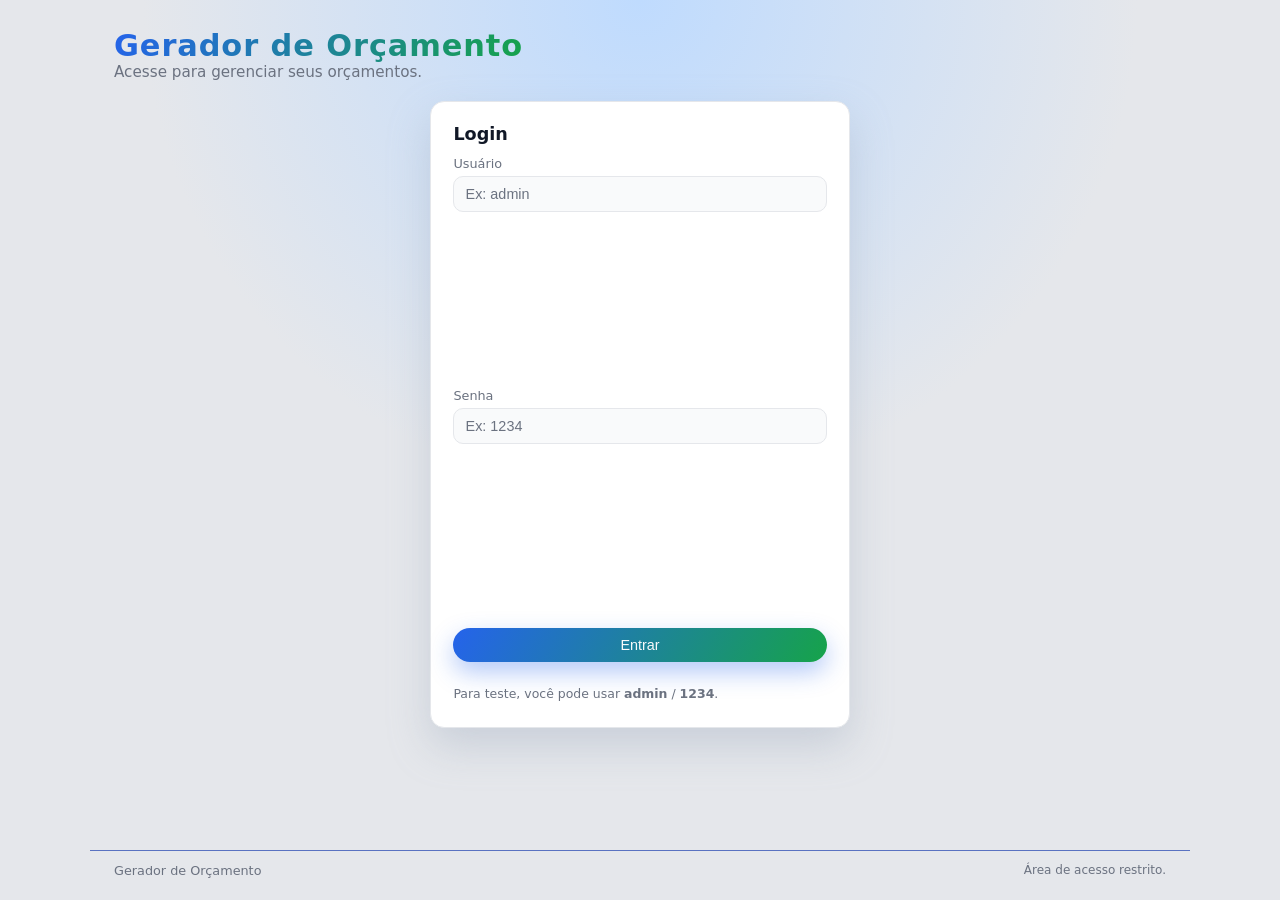
==== login.html @ 03bdd890 "V1.1" ====
<!DOCTYPE html>
<html lang="pt-BR">
<head>
  <meta charset="UTF-8" />
  <meta name="viewport" content="width=device-width, initial-scale=1.0" />
  <title>Login - Gerador de Orçamento</title>
  <link rel="stylesheet" href="style.css" />
</head>
<body>
  <header class="header">
    <div class="container header__content">
      <div>
        <h1 class="logo">Gerador de Orçamento</h1>
        <p class="subtitle">Acesse para gerenciar seus orçamentos.</p>
      </div>
    </div>
  </header>

  <main class="main container">
    <section class="card" style="max-width: 420px; margin: 0 auto;">
      <h2 class="card__title">Login</h2>
      <form id="login-form" class="form">
        <div class="form__group">
          <label for="login-user">Usuário</label>
          <input type="text" id="login-user" name="user" placeholder="Ex: admin" required />
        </div>
        <div class="form__group">
          <label for="login-password">Senha</label>
          <input type="password" id="login-password" name="password" placeholder="Ex: 1234" required />
        </div>
        <button type="submit" class="btn btn--primary" style="margin-top: 0.5rem;">
          Entrar
        </button>
        <p class="history__hint" style="margin-top: 0.75rem;">
          Para teste, você pode usar <strong>admin</strong> / <strong>1234</strong>.
        </p>
      </form>
    </section>
  </main>

  <footer class="footer">
    <div class="container footer__content">
      <span>Gerador de Orçamento</span>
      <span class="footer__small">Área de acesso restrito.</span>
    </div>
  </footer>

  <script src="login.js"></script>
</body>
</html>
---- style.css ----
*,
*::before,
*::after {
  box-sizing: border-box;
}

:root {
  --bg: #f5f7fb;
  --bg-soft: #edf2ff;
  --card: #ffffff;
  --primary: #2563eb;
  --primary-soft: rgba(37, 99, 235, 0.1);
  --accent: #16a34a;
  --text: #111827;
  --text-soft: #6b7280;
  --border: #e5e7eb;
  --danger: #ef4444;
  --radius-lg: 14px;
  --radius-md: 10px;
  --shadow-soft: 0 20px 45px rgba(15, 23, 42, 0.8);
}

html,
body {
  margin: 0;
  padding: 0;
  font-family: system-ui, -apple-system, BlinkMacSystemFont, "Segoe UI", sans-serif;
  background: radial-gradient(circle at top, #bfdbfe 0, #e5e7eb 45%, #e5e7eb 100%);
  color: var(--text);
  min-height: 100vh;
}

body {
  display: flex;
  flex-direction: column;
}

.container {
  width: 100%;
  max-width: 1100px;
  margin: 0 auto;
  padding: 0 1.5rem;
}

.header {
  padding: 1.75rem 0 1.25rem;
}

.header__content {
  display: flex;
  flex-direction: row;
  justify-content: space-between;
  align-items: center;
  gap: 1rem;
}

.logo {
  margin: 0;
  font-size: 1.9rem;
  letter-spacing: 0.03em;
  background: linear-gradient(120deg, #2563eb, #16a34a);
  -webkit-background-clip: text;
  background-clip: text;
  color: transparent;
}

.subtitle {
  margin: 0;
  color: var(--text-soft);
  font-size: 0.95rem;
}

.main {
  flex: 1;
  display: flex;
  flex-direction: column;
  gap: 1.5rem;
  padding-bottom: 2rem;
}

.card {
  background: var(--card);
  border-radius: var(--radius-lg);
  border: 1px solid var(--border);
  box-shadow: 0 18px 40px rgba(148, 163, 184, 0.35);
  padding: 1.4rem 1.4rem 1.2rem;
}

.card--result {
  border-style: dashed;
  border-color: rgba(148, 163, 184, 0.5);
}

.card__title {
  margin: 0 0 0.75rem;
  font-size: 1.1rem;
  font-weight: 600;
  display: flex;
  align-items: center;
  gap: 0.4rem;
}

.card__title--spaced {
  margin-top: 1.25rem;
}

.form {
  display: flex;
  flex-direction: column;
  gap: 0.75rem;
}

.form__row {
  display: flex;
  flex-wrap: wrap;
  gap: 0.9rem;
}

.form__group {
  flex: 1 1 220px;
  display: flex;
  flex-direction: column;
  gap: 0.3rem;
}

.form__group label {
  font-size: 0.8rem;
  color: var(--text-soft);
}

.form__group input {
  padding: 0.55rem 0.7rem;
  border-radius: var(--radius-md);
  border: 1px solid var(--border);
  background: #f9fafb;
  color: var(--text);
  font-size: 0.9rem;
  outline: none;
  transition: border-color 0.15s ease, box-shadow 0.15s ease, background 0.15s ease;
}

.form__group input::placeholder {
  color: #6b7280;
}

.form__group input:focus {
  border-color: var(--primary);
  box-shadow: 0 0 0 1px rgba(56, 189, 248, 0.3);
  background: rgba(15, 23, 42, 1);
}

.services {
  display: flex;
  flex-direction: column;
  gap: 0.6rem;
  margin-top: 0.35rem;
}

.service-row {
  display: flex;
  flex-wrap: wrap;
  gap: 0.6rem;
  padding: 0.7rem;
  border-radius: var(--radius-md);
  background: #f9fafb;
  border: 1px solid var(--border);
}

.service-row__field {
  display: flex;
  flex-direction: column;
  gap: 0.25rem;
  flex: 1 1 180px;
}

.service-row__field--small {
  max-width: 110px;
}

.service-row__field label {
  font-size: 0.78rem;
  color: var(--text-soft);
}

.service-row__field input {
  padding: 0.45rem 0.6rem;
  border-radius: 0.55rem;
  border: 1px solid var(--border);
  background: #ffffff;
  color: var(--text);
  font-size: 0.88rem;
}

.service-row__field input[type="number"] {
  text-align: right;
}

.service-row__actions {
  display: flex;
  flex-direction: column;
  justify-content: flex-end;
}

.btn {
  border-radius: 999px;
  border: none;
  cursor: pointer;
  font-size: 0.9rem;
  font-weight: 500;
  padding: 0.55rem 1.2rem;
  display: inline-flex;
  align-items: center;
  justify-content: center;
  gap: 0.35rem;
  transition: background 0.15s ease, box-shadow 0.15s ease, transform 0.08s ease, opacity 0.15s ease;
  white-space: nowrap;
}

.btn--primary {
  background: linear-gradient(120deg, #2563eb, #16a34a);
  color: #f9fafb;
  box-shadow: 0 10px 24px rgba(37, 99, 235, 0.35);
}

.btn--primary:hover {
  transform: translateY(-1px);
  box-shadow: 0 14px 32px rgba(37, 99, 235, 0.4);
}

.btn--secondary {
  background: var(--primary-soft);
  color: #1d4ed8;
  border: 1px solid rgba(37, 99, 235, 0.4);
  margin-top: 0.5rem;
  align-self: flex-start;
}

.btn--secondary:hover {
  background: rgba(37, 99, 235, 0.16);
}

.btn--icon {
  padding-inline: 0.65rem;
  padding-block: 0.4rem;
  background: #fef2f2;
  color: #b91c1c;
  border-radius: 999px;
  border: 1px solid rgba(248, 113, 113, 0.7);
}

.btn--icon:hover {
  background: rgba(248, 113, 113, 0.15);
}

.btn--light {
  background: #ffffff;
  color: #1f2937;
  border: 1px solid var(--border);
  box-shadow: 0 6px 16px rgba(148, 163, 184, 0.25);
}

.btn--light:hover {
  background: #f9fafb;
}

.btn--ghost {
  background: transparent;
  color: #6b7280;
  border: 1px solid transparent;
  padding-inline: 0.9rem;
}

.btn--ghost:hover {
  border-color: var(--border);
  background: rgba(148, 163, 184, 0.12);
}

.btn--small {
  padding: 0.45rem 0.9rem;
  font-size: 0.8rem;
}

.btn:active {
  transform: translateY(0);
  box-shadow: none;
}

.total {
  margin-top: 1rem;
  padding-top: 0.75rem;
  border-top: 1px solid rgba(31, 41, 55, 0.85);
  display: flex;
  flex-wrap: wrap;
  align-items: center;
  gap: 0.75rem;
  justify-content: space-between;
}

.total__info {
  display: flex;
  flex-direction: column;
  gap: 0.15rem;
}

.total__label {
  font-size: 0.8rem;
  color: var(--text-soft);
}

.total__value {
  font-size: 1.25rem;
  color: var(--accent);
}

.total__actions {
  display: flex;
  gap: 0.5rem;
  flex-wrap: wrap;
}

.footer {
  padding: 1rem 0 1.4rem;
  font-size: 0.8rem;
  color: var(--text-soft);
}

.footer__content {
  display: flex;
  justify-content: space-between;
  align-items: center;
  gap: 0.5rem;
  border-top: 1px solid rgba(30, 64, 175, 0.7);
  padding-top: 0.75rem;
}

.footer__small {
  font-size: 0.75rem;
}

.result__header {
  display: flex;
  flex-wrap: wrap;
  justify-content: space-between;
  gap: 0.75rem;
  margin-bottom: 0.8rem;
}

.result__label {
  margin: 0;
  font-size: 0.78rem;
  color: var(--text-soft);
}

.result__value {
  margin: 0.1rem 0 0;
  font-size: 0.9rem;
}

.result__value--strong {
  font-weight: 600;
}

.result__subtitle {
  margin: 0 0 0.4rem;
  font-size: 0.95rem;
}

.result__table {
  width: 100%;
  border-collapse: collapse;
  border-radius: var(--radius-md);
  overflow: hidden;
  background: #ffffff;
  border: 1px solid var(--border);
}

.result__table th,
.result__table td {
  padding: 0.6rem 0.7rem;
  font-size: 0.8rem;
}

.result__table thead {
  background: #eff6ff;
}

.result__table tbody tr:nth-child(odd) {
  background: #ffffff;
}

.result__table tbody tr:nth-child(even) {
  background: #f9fafb;
}

.align-right {
  text-align: right;
}

.result__footer {
  margin-top: 0.9rem;
  padding-top: 0.7rem;
  border-top: 1px solid rgba(31, 41, 55, 0.85);
  display: flex;
  justify-content: space-between;
  align-items: center;
}

.result__total-label {
  font-size: 0.9rem;
  color: var(--text-soft);
}

.result__total-value {
  font-size: 1.2rem;
  color: var(--accent);
}

.result__footer-left {
  display: flex;
  flex-direction: column;
  gap: 0.25rem;
}

.history {
  margin-top: 1.2rem;
  padding-top: 0.9rem;
  border-top: 1px solid var(--border);
}

.history__title {
  margin: 0 0 0.25rem;
  font-size: 0.92rem;
}

.history__hint {
  margin: 0 0 0.45rem;
  font-size: 0.78rem;
  color: var(--text-soft);
}

.history__list {
  list-style: none;
  padding: 0;
  margin: 0;
  display: flex;
  flex-direction: column;
  gap: 0.35rem;
  max-height: 220px;
  overflow-y: auto;
}

.history__item {
  display: flex;
  justify-content: space-between;
  align-items: center;
  gap: 0.5rem;
  padding: 0.45rem 0.6rem;
  border-radius: 999px;
  background: #f3f4f6;
  font-size: 0.78rem;
}

.history__item-main {
  display: flex;
  flex-direction: column;
}

.history__client {
  font-weight: 500;
}

.history__meta {
  color: var(--text-soft);
  font-size: 0.74rem;
}

.history__buttons {
  display: flex;
  gap: 0.35rem;
}

.history__btn {
  border-radius: 999px;
  border: 1px solid var(--border);
  background: #ffffff;
  padding: 0.25rem 0.5rem;
  cursor: pointer;
  font-size: 0.72rem;
  color: #374151;
}

.history__btn:hover {
  background: #eef2ff;
}

@media print {
  @page {
    size: A4;
    margin: 15mm;
  }

  body {
    background: #ffffff;
  }

  .header,
  .footer,
  .main > .card:first-of-type,
  #add-service,
  .btn {
    display: none !important;
  }

  .main {
    padding: 0;
  }

  .card--result {
    box-shadow: none;
    border: none;
  }

  .history__buttons .history__btn {
    display: none !important;
  }
}

@media (min-width: 900px) {
  .main {
    flex-direction: row;
    align-items: flex-start;
  }

  .card {
    flex: 1;
  }

  .card--result {
    max-width: 430px;
  }
}

@media (max-width: 480px) {
  .card {
    padding: 1.1rem 1rem;
  }

  .header__content {
    text-align: left;
  }

  .logo {
    font-size: 1.6rem;
  }

  .footer__content {
    flex-direction: column;
    align-items: flex-start;
  }
}
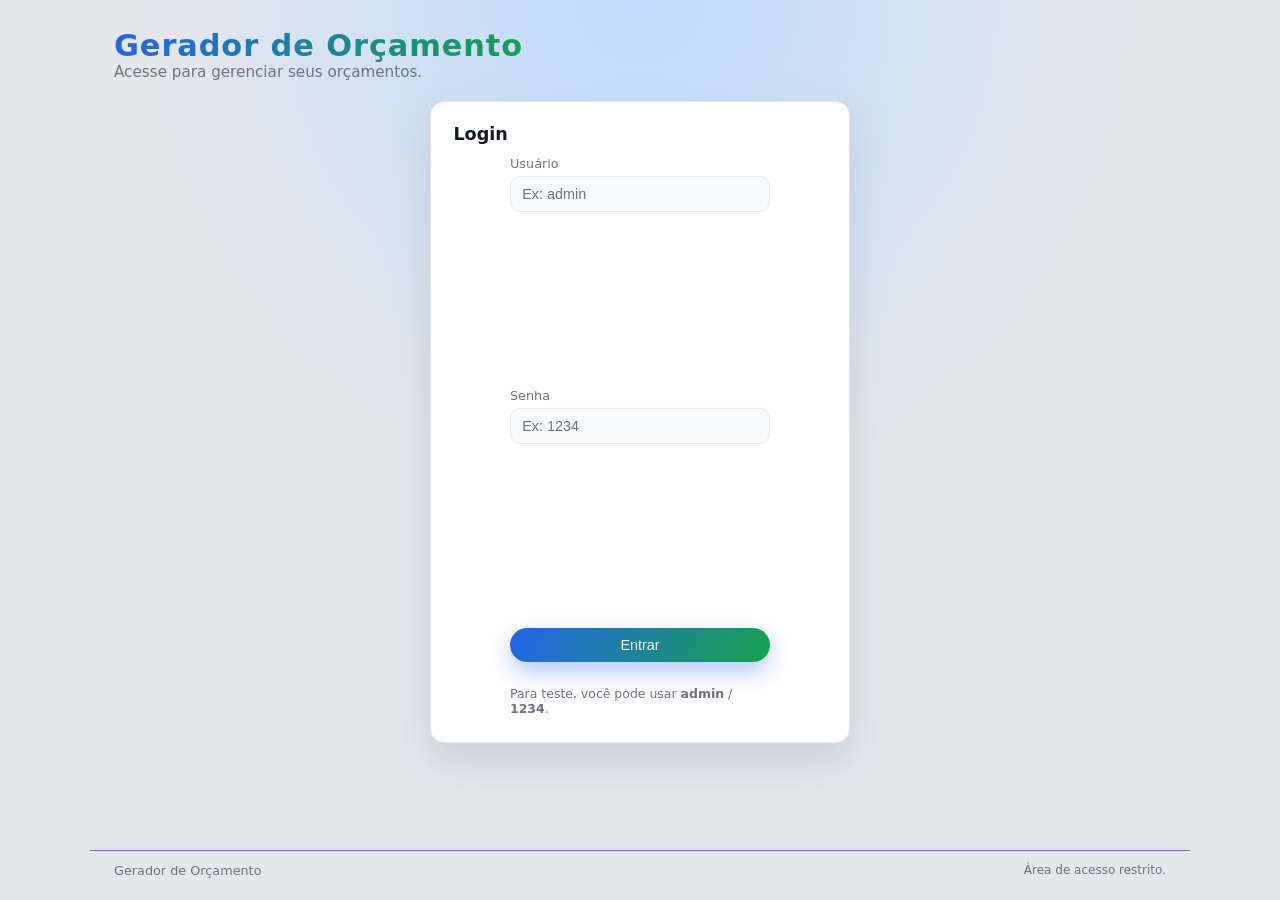
==== commit f218650e: "v1.3" ====
--- a/login.html
+++ b/login.html
@@ -19,7 +19,7 @@
   <main class="main container">
     <section class="card" style="max-width: 420px; margin: 0 auto;">
       <h2 class="card__title">Login</h2>
-      <form id="login-form" class="form">
+      <form id="login-form" class="form login-form">
         <div class="form__group">
           <label for="login-user">Usuário</label>
           <input type="text" id="login-user" name="user" placeholder="Ex: admin" required />
--- a/style.css
+++ b/style.css
@@ -146,7 +146,15 @@
 .form__group input:focus {
   border-color: var(--primary);
   box-shadow: 0 0 0 1px rgba(56, 189, 248, 0.3);
-  background: rgba(15, 23, 42, 1);
+  background: #ffffff;
+  color: #111827;
+}
+
+.service-row__field input:focus {
+  border-color: var(--primary);
+  box-shadow: 0 0 0 1px rgba(56, 189, 248, 0.25);
+  background: #ffffff;
+  color: #111827;
 }
 
 .services {
@@ -318,6 +326,15 @@
   flex-wrap: wrap;
 }
 
+.hidden-file-input {
+  display: none;
+}
+
+.login-form {
+  max-width: 260px;
+  margin: 0 auto;
+}
+
 .footer {
   padding: 1rem 0 1.4rem;
   font-size: 0.8rem;
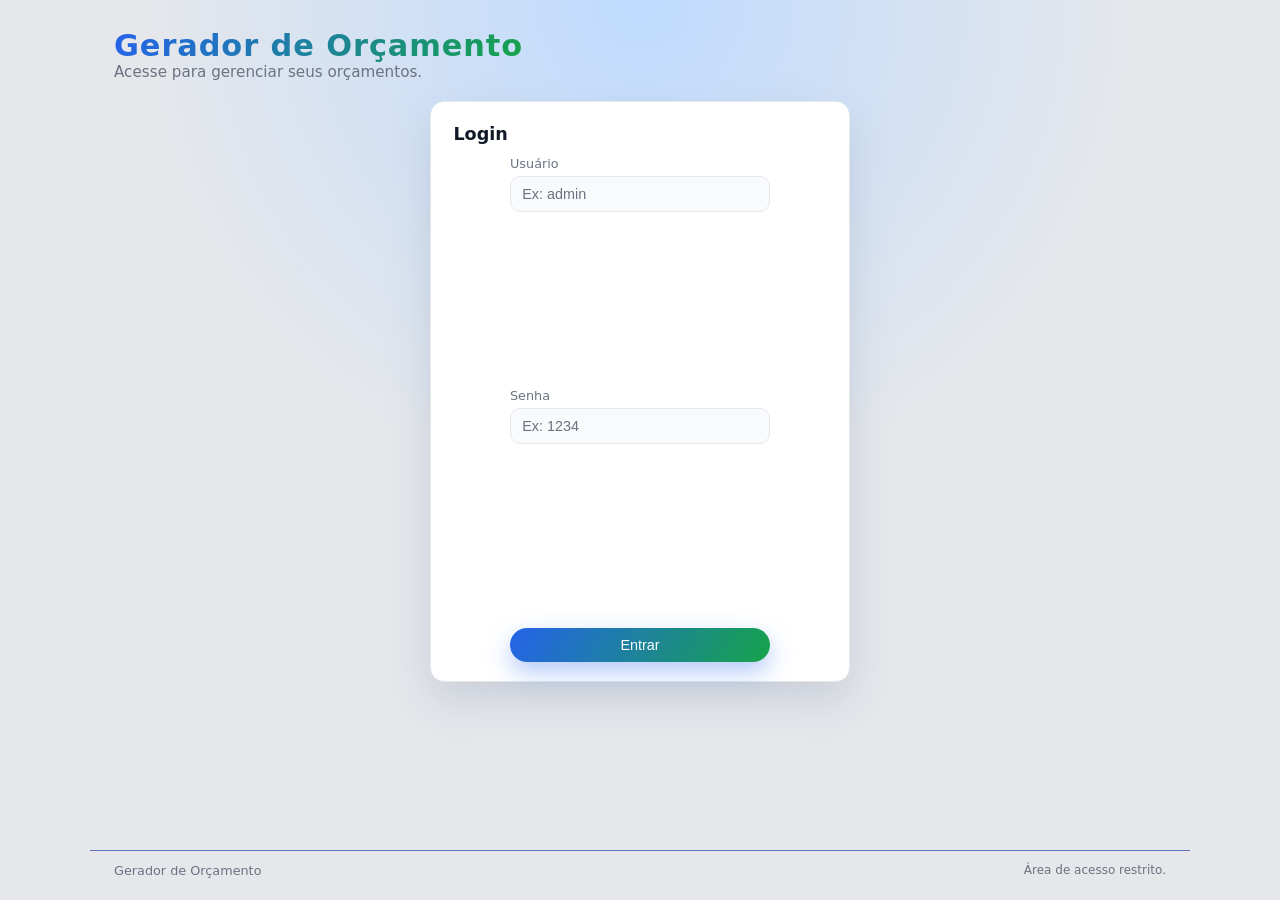
==== commit 0c9d4344: "v1.4" ====
--- a/login.html
+++ b/login.html
@@ -31,9 +31,6 @@
         <button type="submit" class="btn btn--primary" style="margin-top: 0.5rem;">
           Entrar
         </button>
-        <p class="history__hint" style="margin-top: 0.75rem;">
-          Para teste, você pode usar <strong>admin</strong> / <strong>1234</strong>.
-        </p>
       </form>
     </section>
   </main>
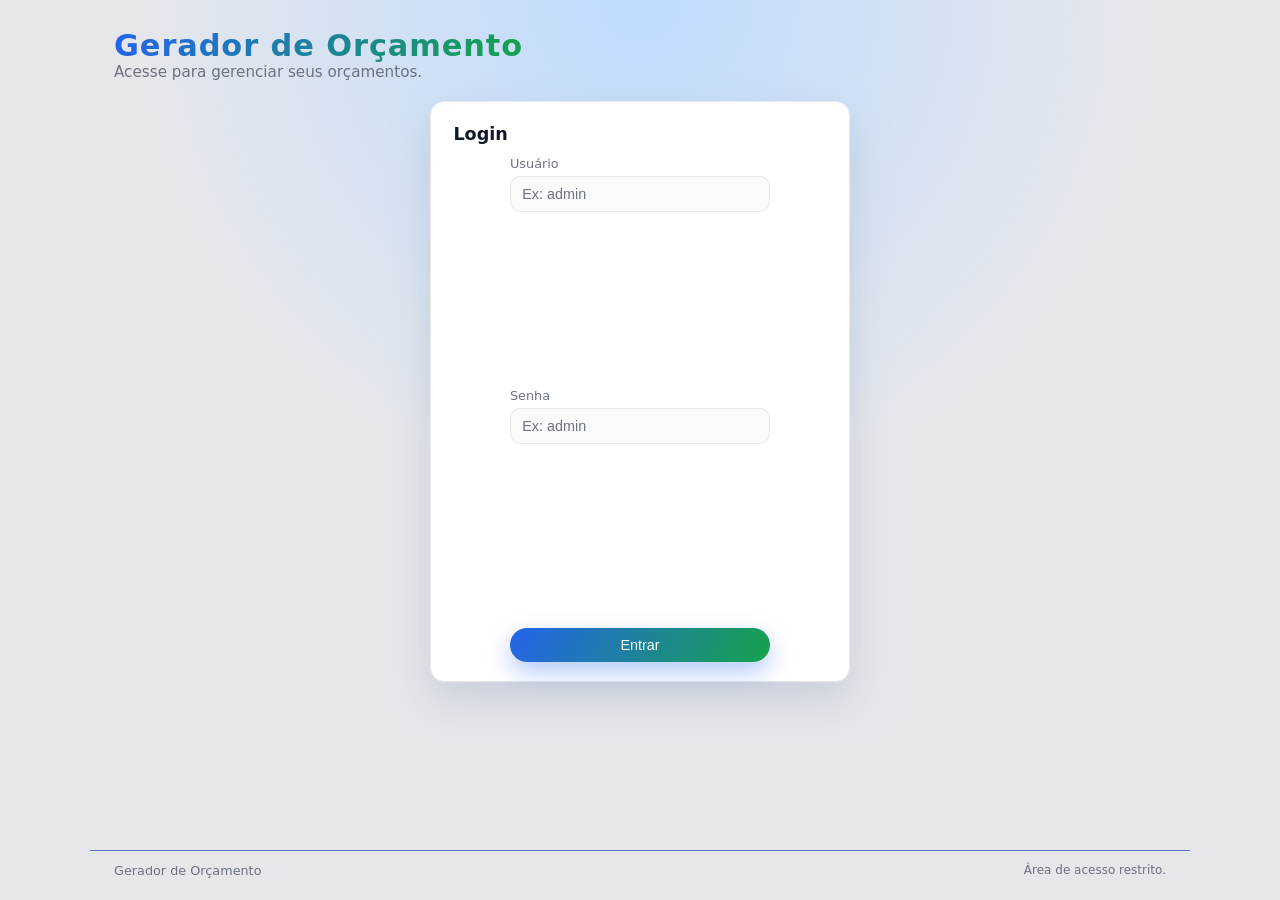
==== commit d0a4af10: "V1.4.2" ====
--- a/login.html
+++ b/login.html
@@ -26,7 +26,7 @@
         </div>
         <div class="form__group">
           <label for="login-password">Senha</label>
-          <input type="password" id="login-password" name="password" placeholder="Ex: 1234" required />
+          <input type="password" id="login-password" name="password" placeholder="Ex: admin" required />
         </div>
         <button type="submit" class="btn btn--primary" style="margin-top: 0.5rem;">
           Entrar
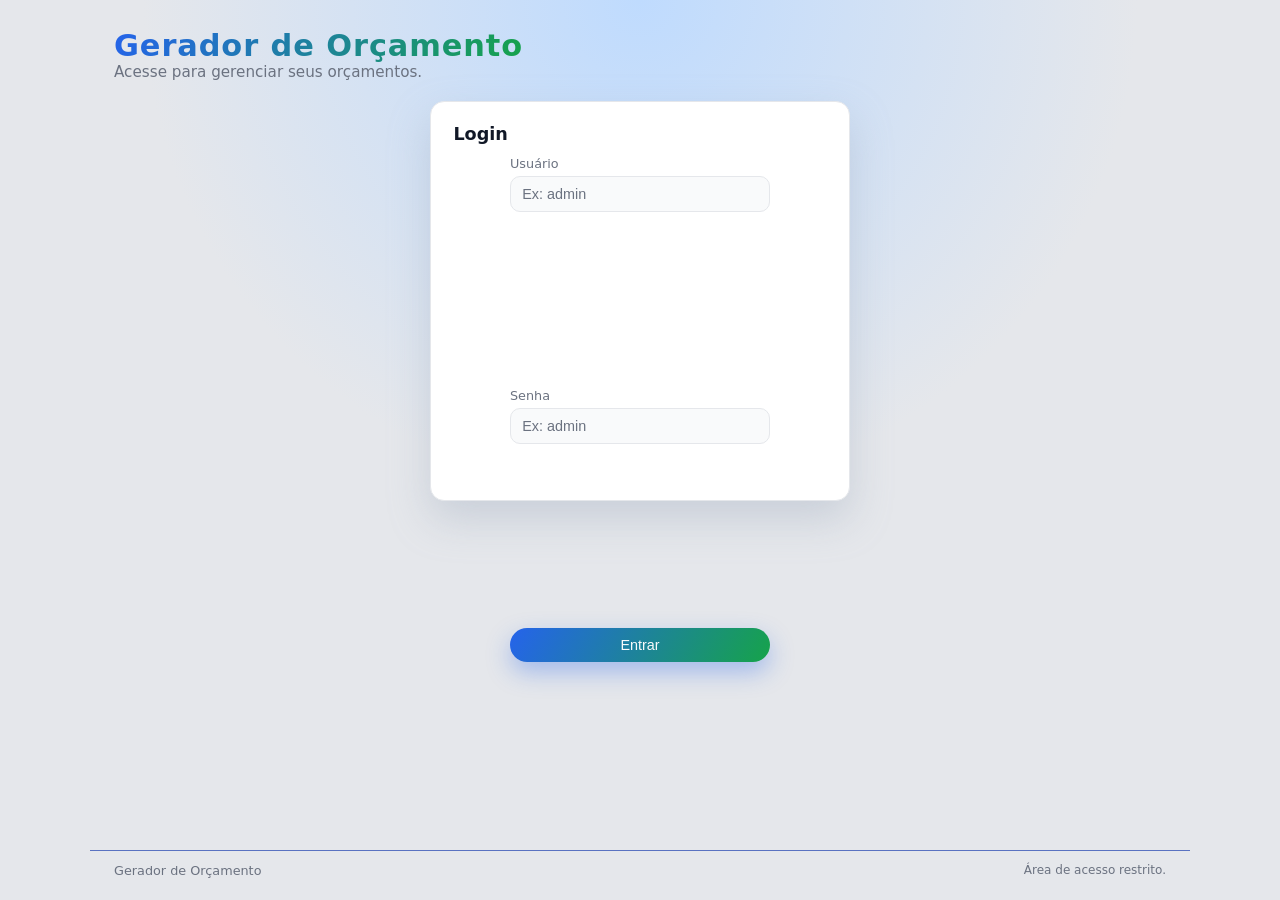
==== commit 0cbfb1b8: "v1.5.1" ====
--- a/login.html
+++ b/login.html
@@ -17,7 +17,7 @@
   </header>
 
   <main class="main container">
-    <section class="card" style="max-width: 420px; margin: 0 auto;">
+    <section class="card" style="max-width: 420px; max-height: 400px; margin: 0 auto;">
       <h2 class="card__title">Login</h2>
       <form id="login-form" class="form login-form">
         <div class="form__group">
